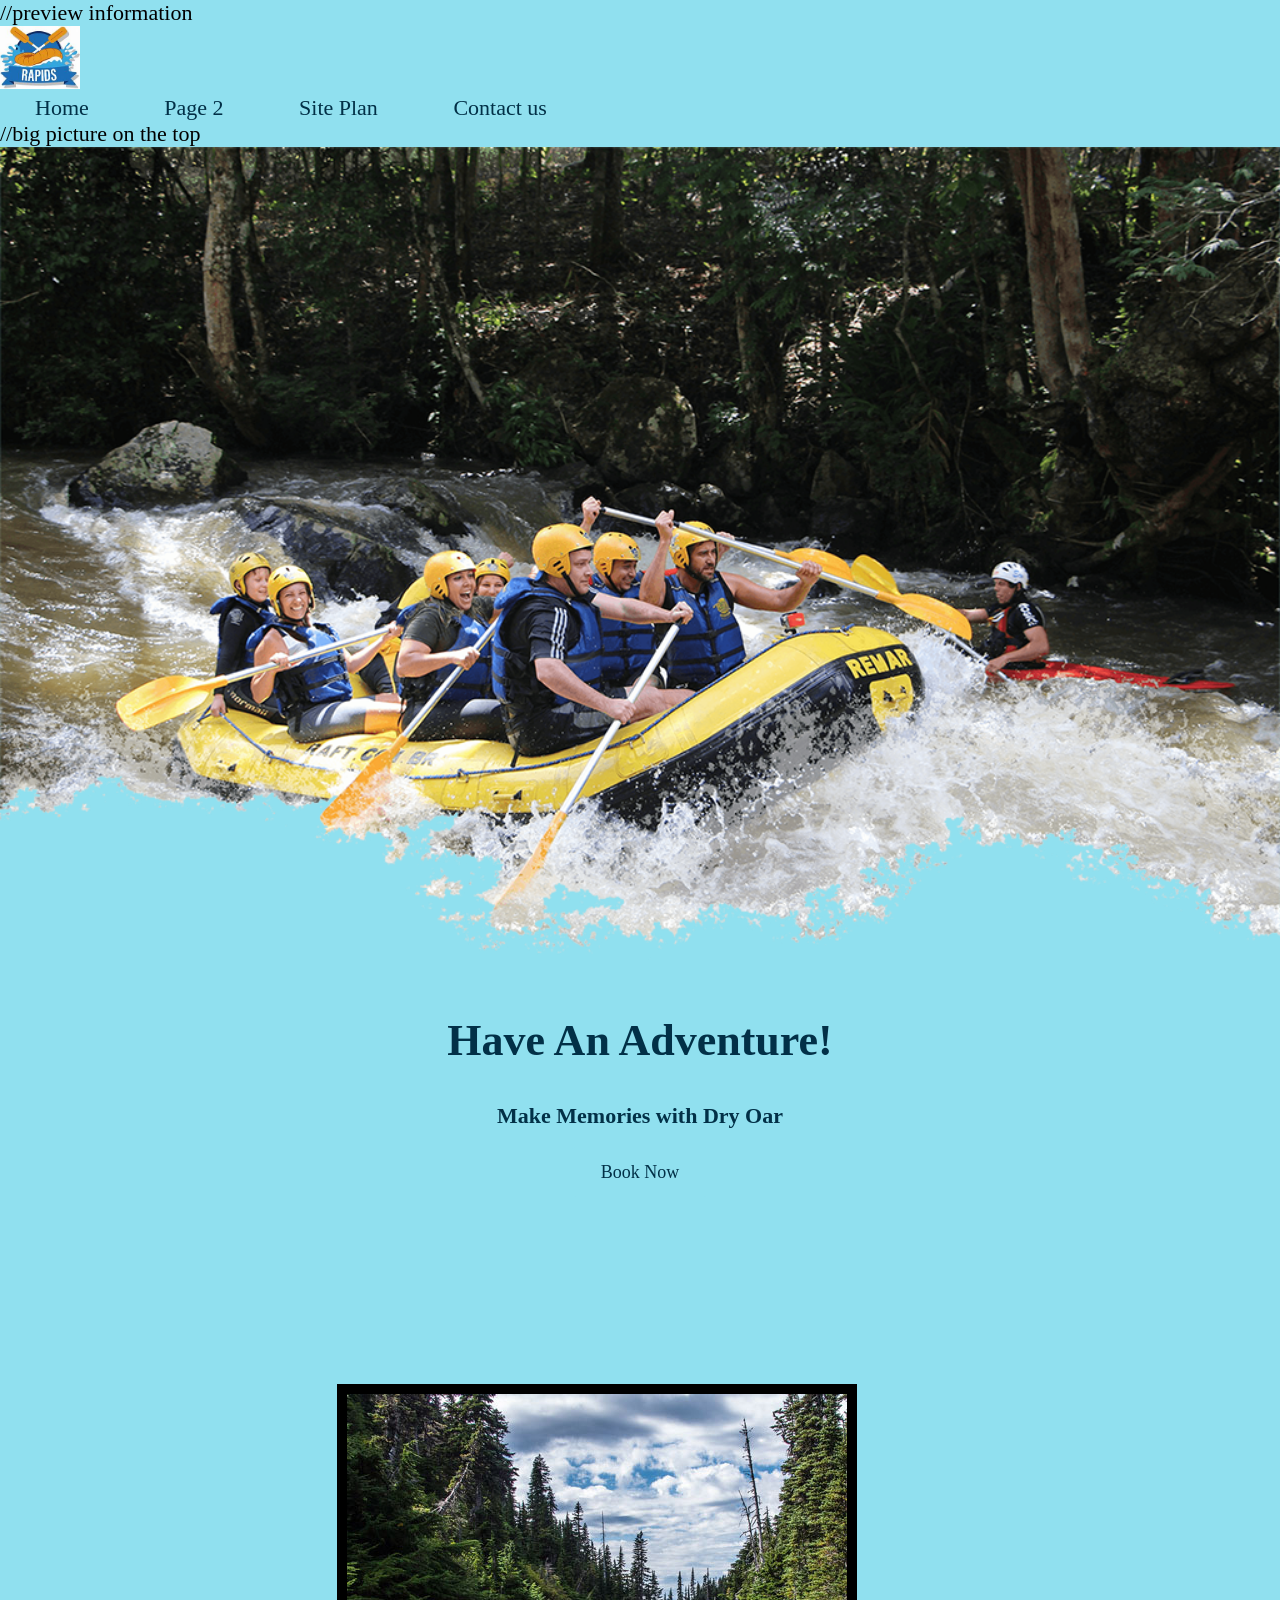
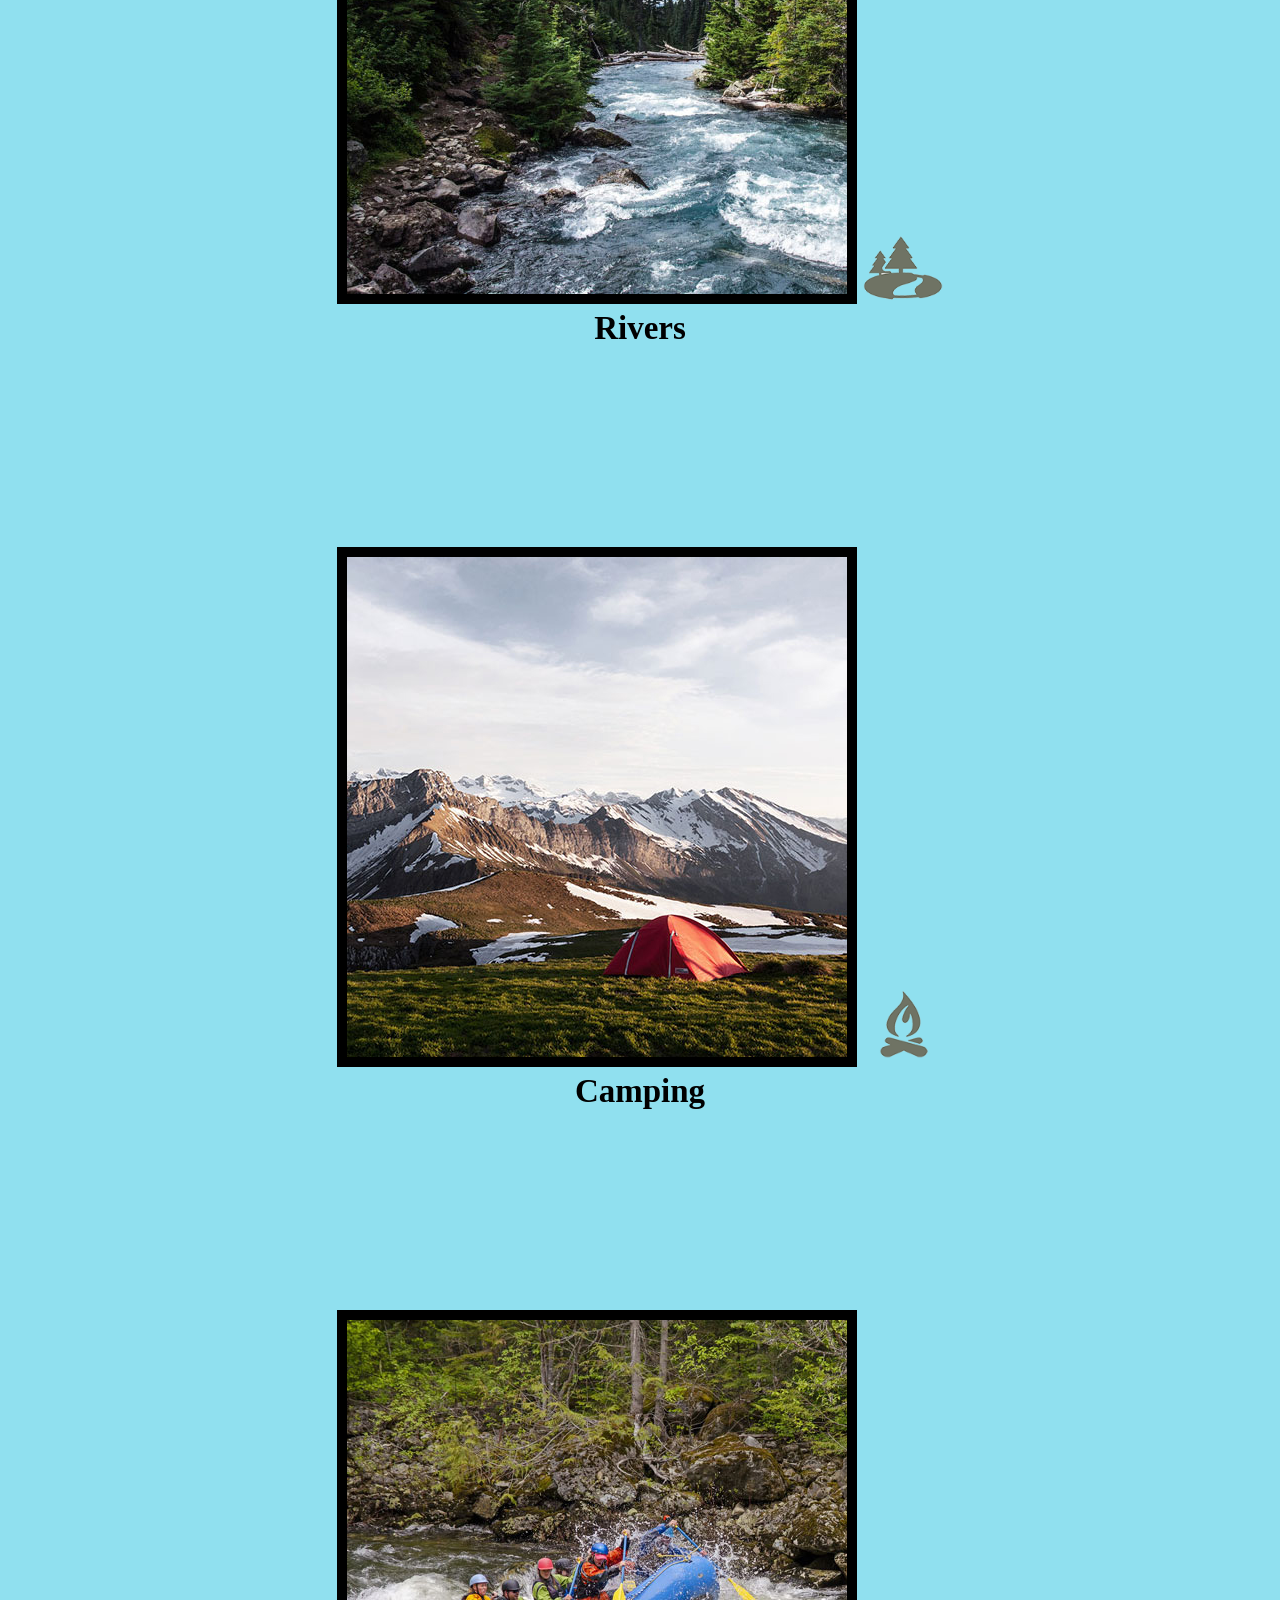
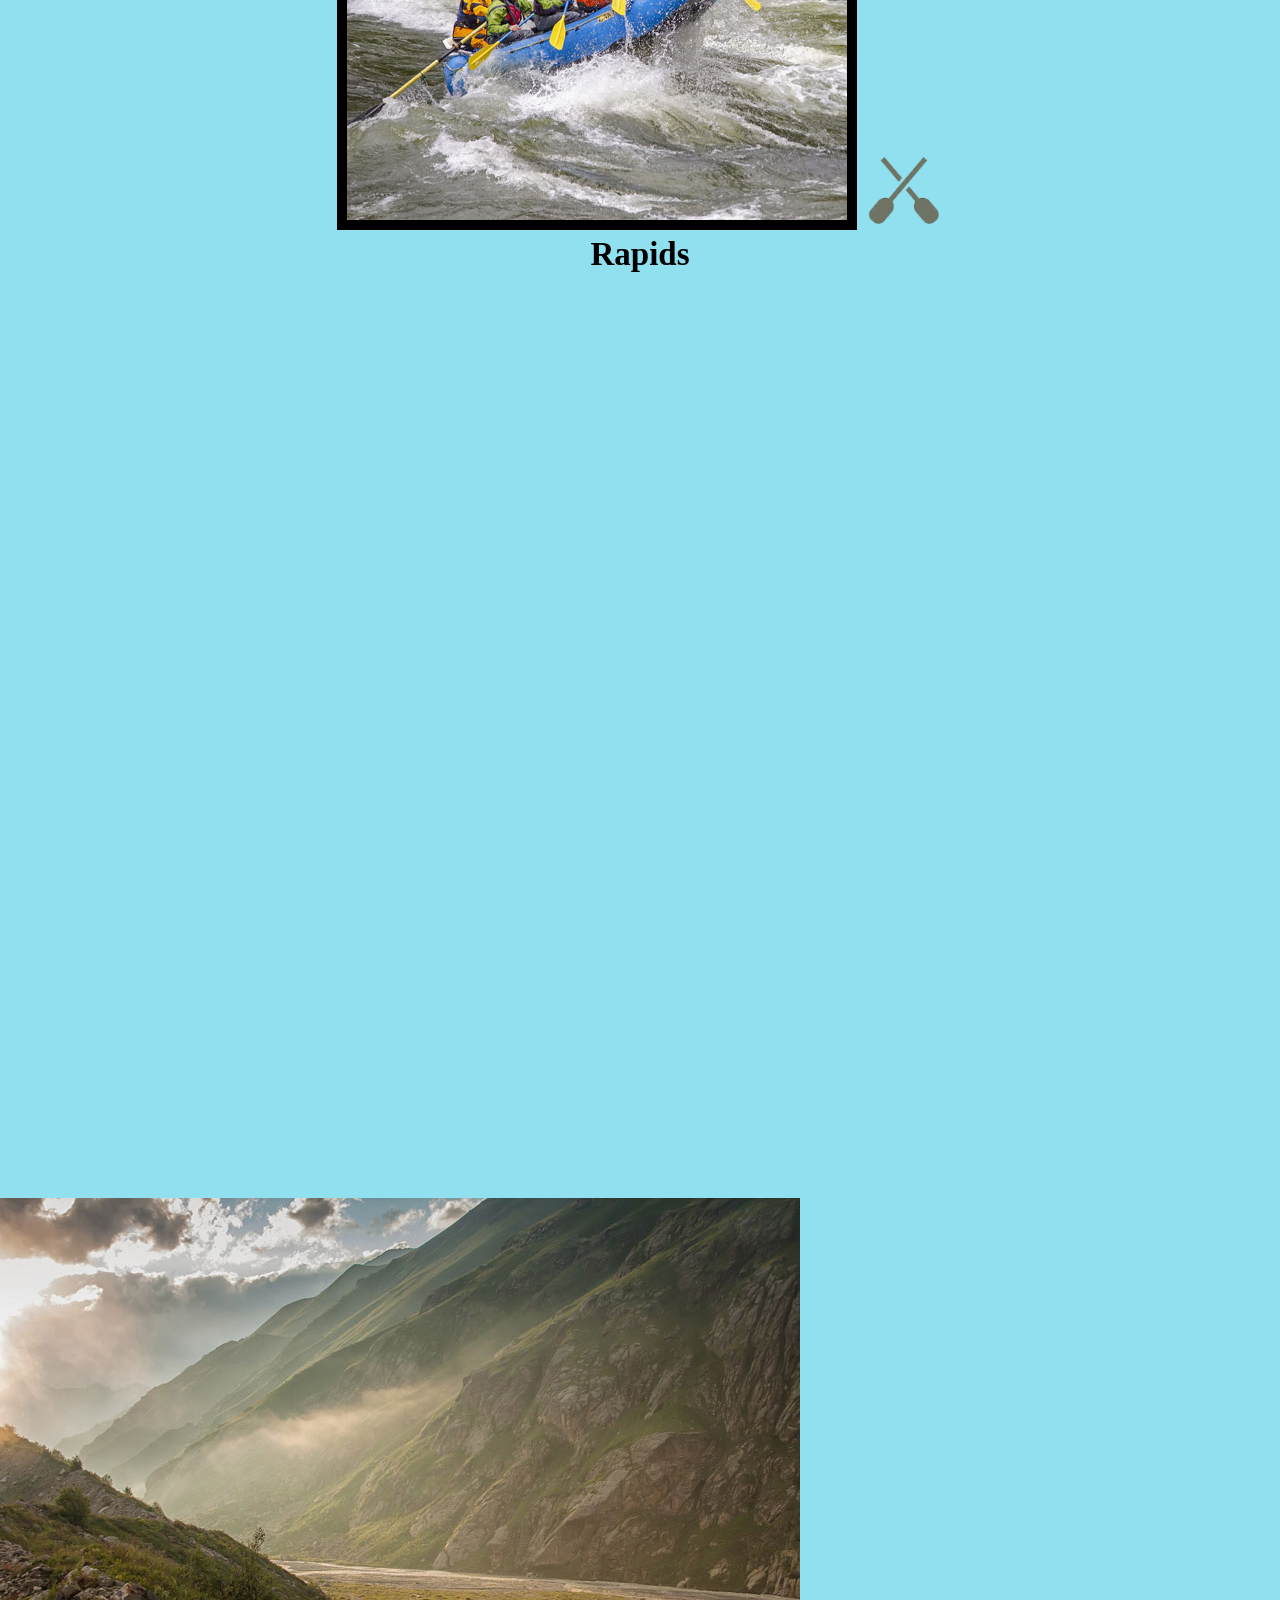
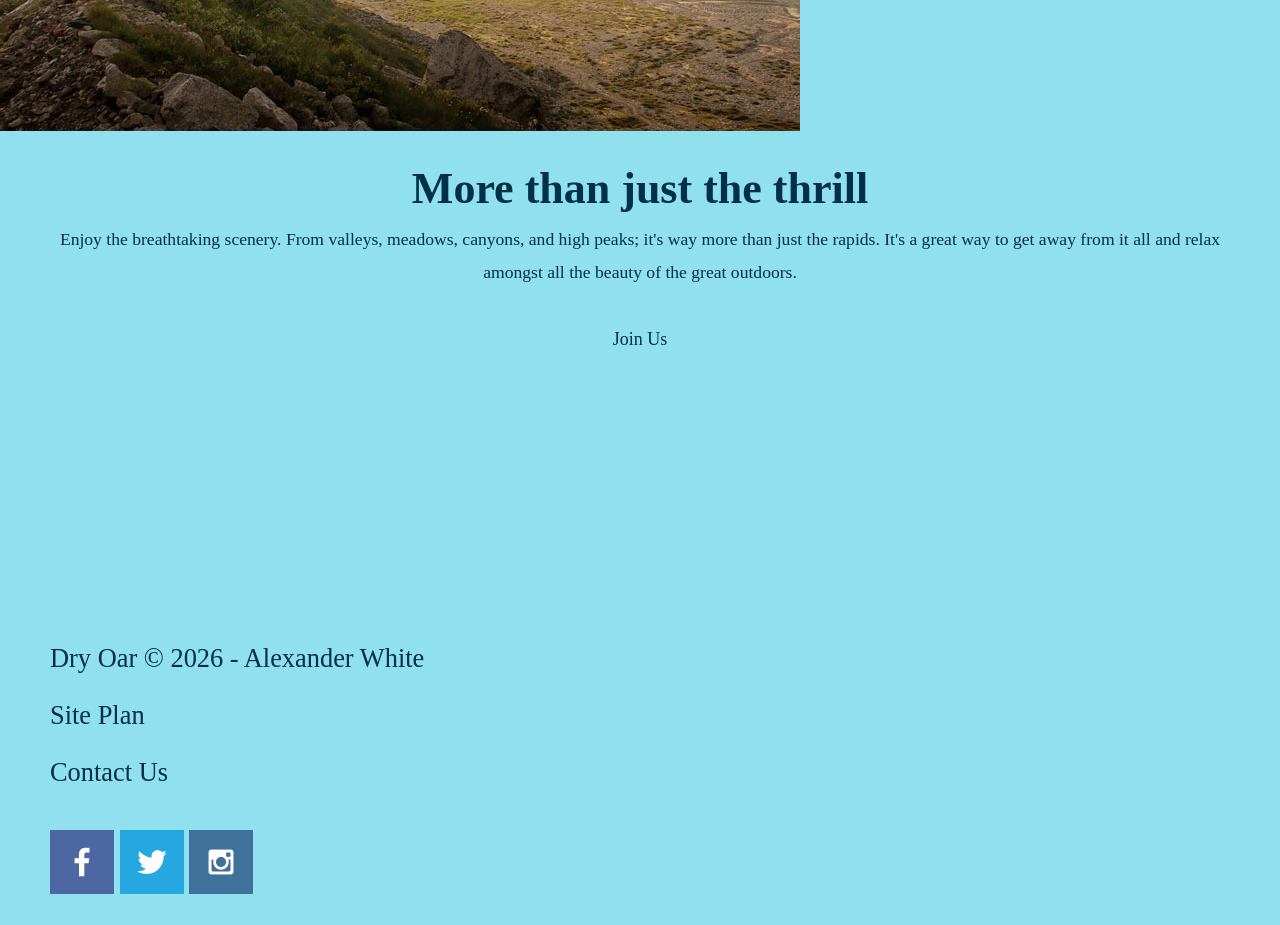
==== wwr/index.html @ 342e2a41 "first commit" ====
<!DOCTYPE html>
<html lang="en">
<head>
    <meta charset="UTF-8">
    <meta name="viewport" content="width=+, initial-scale=1.0">
    <title>Whitewater Rapids Events</title>
    <link rel="stylesheet" href="styles/style.css">
</head> //preview information
<body> 
<div id="content">
    <header>
            <a id="logo_link" href=index.html>
                <img class="logo" src="images/crossedoars.jpeg" alt="Crossed Oars Logo">
            </a>
            <nav>
                <a href="index.html">Home</a>
                <a href="#">Page 2</a>
                <a href="site-plan-rafting.html">Site Plan</a>
                <a href="contactus.html">Contact us</a>
            </nav>
    </header> 
    <div id="hero"> //big picture on the top
        <div id="hero_box">
            <img id="hero-img" src="images/hero.png" alt="People enjoy rafting">
        </div>
        <section id="hero-msg">
            <h1 class="home-title">Have An Adventure!</h1>
            <h4>Make Memories with Dry Oar</h4>
            <div class="button-box">
                <a class="book" href="contactus.html">Book Now</a>
            </div>
        </section>
    </div>
    <main class="home-grid">
        <section class="rivers-card">
            <img class="card-img" src="images/rivers.jpg" alt="river in forest">
            <img class="icon" src="images/river_icon.png" alt="river icon">
            <h2>Rivers</h2>
        </section>
        <section class="camping-card">
            <img class="card-img" src="images/camping.jpg" alt="tent in the mountains">
            <img class="icon" src="images/fire_icon.png" alt="fire icon">
            <h2>Camping</h2>
        </section>
        <section class="rapids-card">
            <img class="card-img" src="images/rapids.jpg" alt="rafting boat">
            <img class="icon" src="images/oars.png" alt="oars icon">
            <h2>Rapids</h2>
        </section>
        <div id="background"></div>
        <img class="mountains" src="images/mountains.jpg" alt="Misty mountains">
        <section class="msg">
            <h2>More than just the thrill</h2>
            <p>Enjoy the breathtaking scenery. From valleys, meadows, canyons, and high peaks; it's way more than just the rapids. It's a great way to get away from it all and relax amongst all the beauty of the great outdoors. </p>
            <a class="join" href="rivers.html">Join Us</a>
        </section>
    </main>
    <footer>
        <p>Dry Oar &copy; 2026 - Alexander White</p>
        <p><a href="site-plan-rafting.html">Site Plan</a></p>
        <p><a href="contactus.html">Contact Us</a></p>
        <div class="social">
            <a href="https://facebook.com" target="_blank">
                <img src="images/facebook.png" alt="fb icon">
            </a>
            <a href="https://twitter.com" target="_blank">
                <img src="images/twitter.png" alt="x icon">
            </a>
            <a href="https://instagram.com" target="_blank">
                <img src="images/instagram.png" alt="instagram icon">
            </a>
        </div>
    </footer>
</div>
</body>
</html>
---- wwr/styles/style.css ----
:root {
    --primary-color: #90e0ef   ;
    --secondary-color: #fb8500 ;
    --accent1-color: #023047;
    --accent2-color: #0077b6;
    --background: #90e0ef;
    --normal-font: verdana, "Rock Salt", "Bradley Hand";
    --fancy-font: georgia, garamond, "Times New Roman";
}

#content {
    max-width: 1600px;
    margin: 0 auto;
}

body {
    background-color: var(--background);
    font-family: var(--normal-font);
    font-size: 22px;
    margin: 0;
    padding: 0;
}
header {
    background-color: var(--background);
}
.home-title {
    color: var(--accent1-color);
    font-family: var(--fancy-font);
    font-size: 2em;
    margin-top: 10px;
}

nav a {
    text-align: center;
    text-decoration: none;
    color: var(--accent1-color);
    padding: 35px;
}
nav a:hover {
    background-color: var(--background);
    color: var(--secondary-color);
}

.logo {
    width: 80px;
}
#logo_link {
    padding-top: 5px;
}

#hero-msg h1, #hero-msg h4 {
    text-align: center;
}
#hero-img {
    width: 100%;
}

.icon {
    width: 80px;
    padding-top: 10px;
}
.rivers-card, .camping-card, .rapids-card {
    margin: 200px 0;
}

h4 {
    color: var(--accent1-color);
}
h2 {
    margin: 0;
}

.msg {
    background-color: var(--background);
    line-height: 1.5em;
    padding: 35px;
}
.msg h2 {
    color: var(--accent1-color);
    font-family: var(--fancy-font);
    font-size: 2em;
}
.msg p {
    color: var(--accent1-color);
    font-size: .8em;
    padding-bottom: 15px;
}

.button-box {
    text-align: center;
}

main section {
    text-align: center;
}
main section img {
    box-sizing: border-box;
}

#background {
    height: 725px;
    background-color: var(--background);
}

.book, .join {
    background-color: var(--background);
    color: var(--accent1-color);
    text-decoration: none;
    font-size: 18px;
    padding: 15px 30px;
    margin-top: 50px;
    border-radius: 5px;
}
.book:hover, .join:hover {
    background-color: var(--background);
    color: var(--secondary-color);
}
.card-img {
    border: 10px solid black;
}

footer{ 
    background-color: var(--background);
    color: var(--accent1-color);
    padding: 25px 50px;
    margin-top: 200px;
}
footer p {
    font-size: 1.2em;
}
footer a {
    color: var(--accent1-color);
    text-decoration: none;
}
footer a:hover {
    color: var(--secondary-color);
}
footer p a:hover {
    text-decoration: underline;
}
footer .social img {
    padding-top: 15px;
}
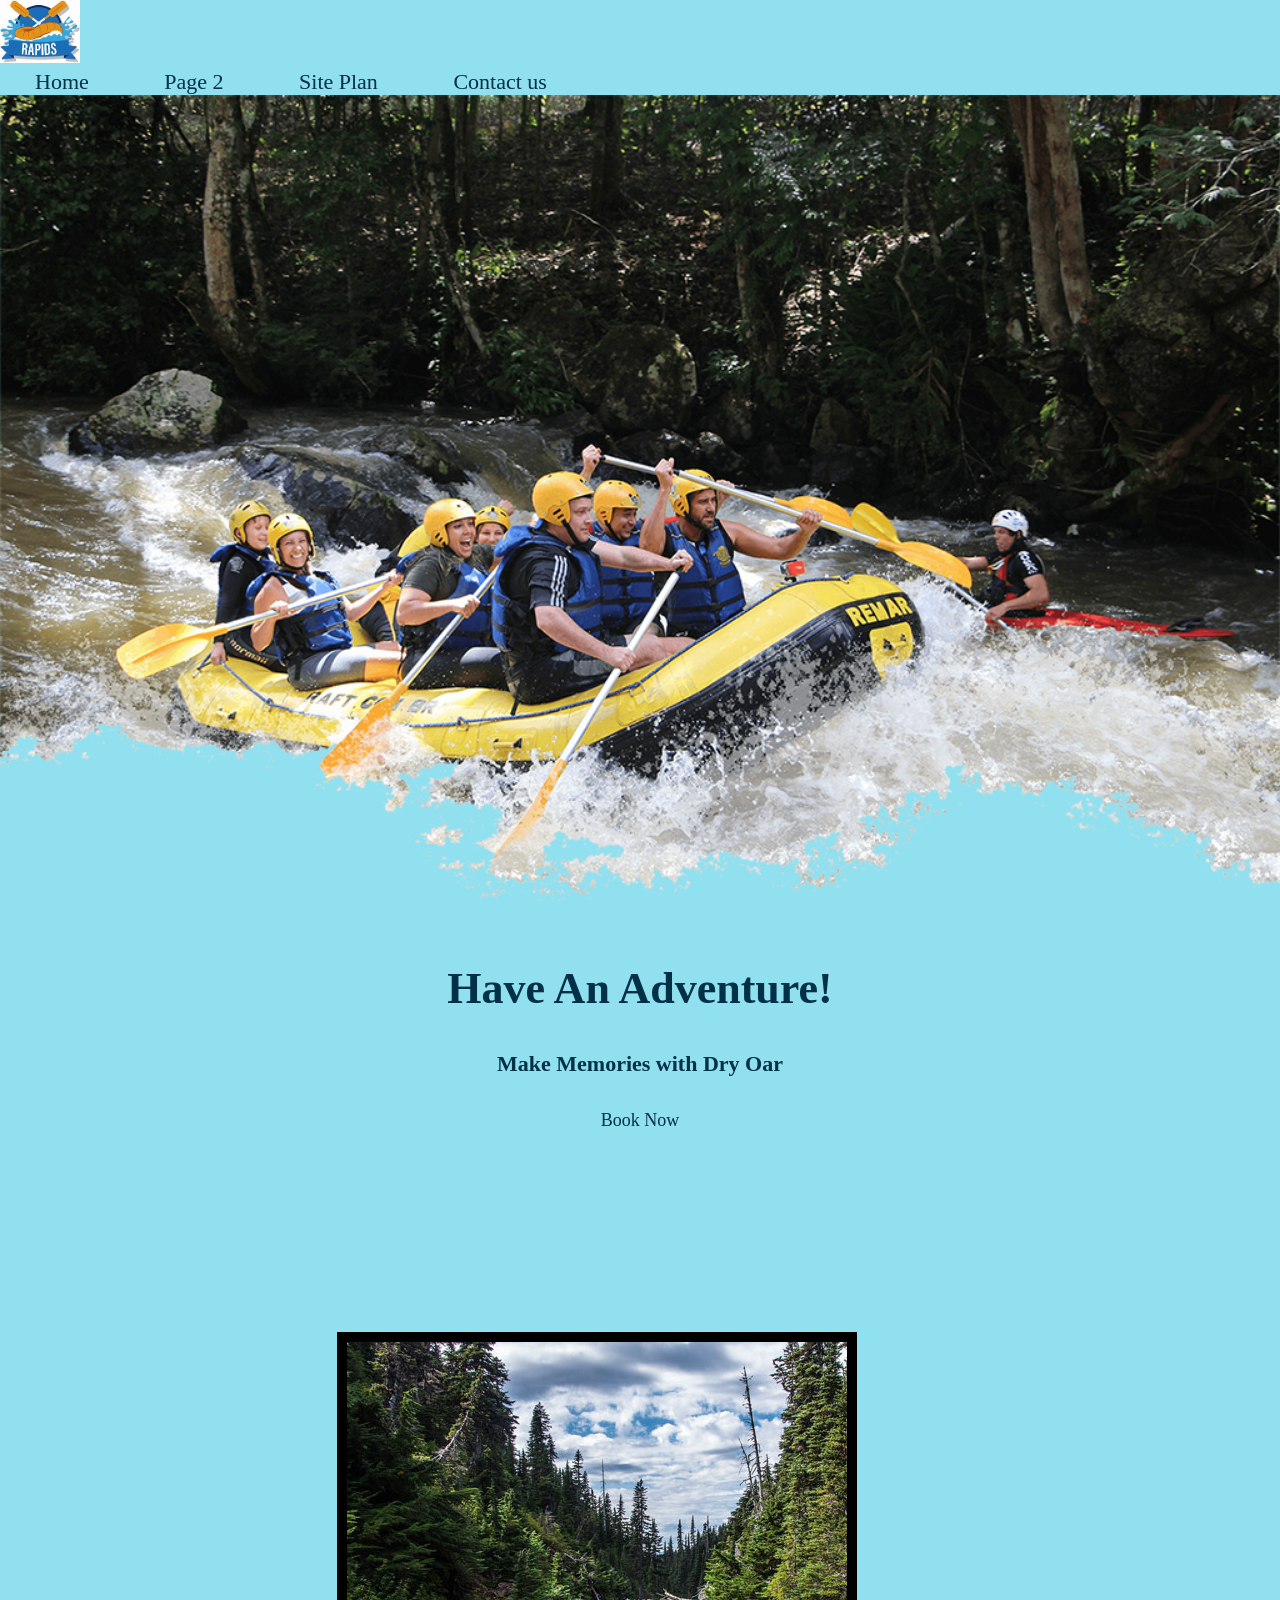
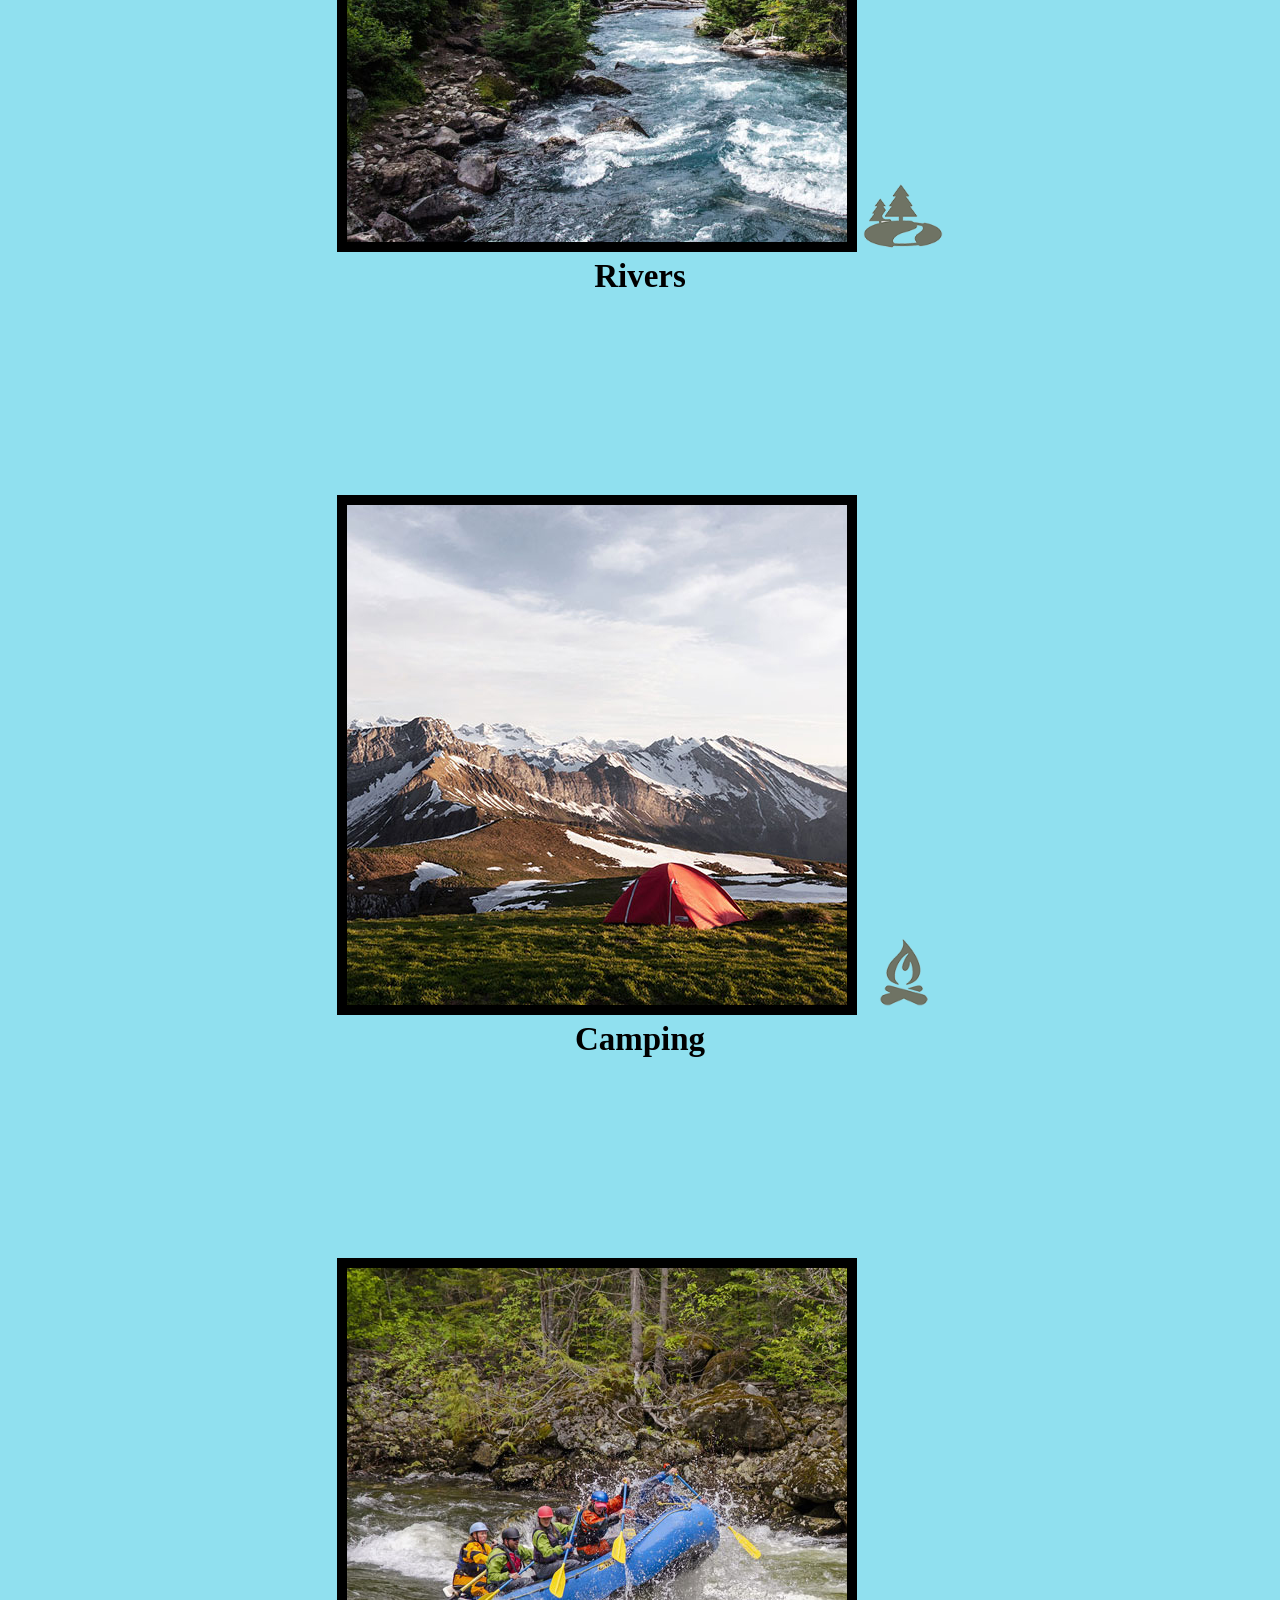
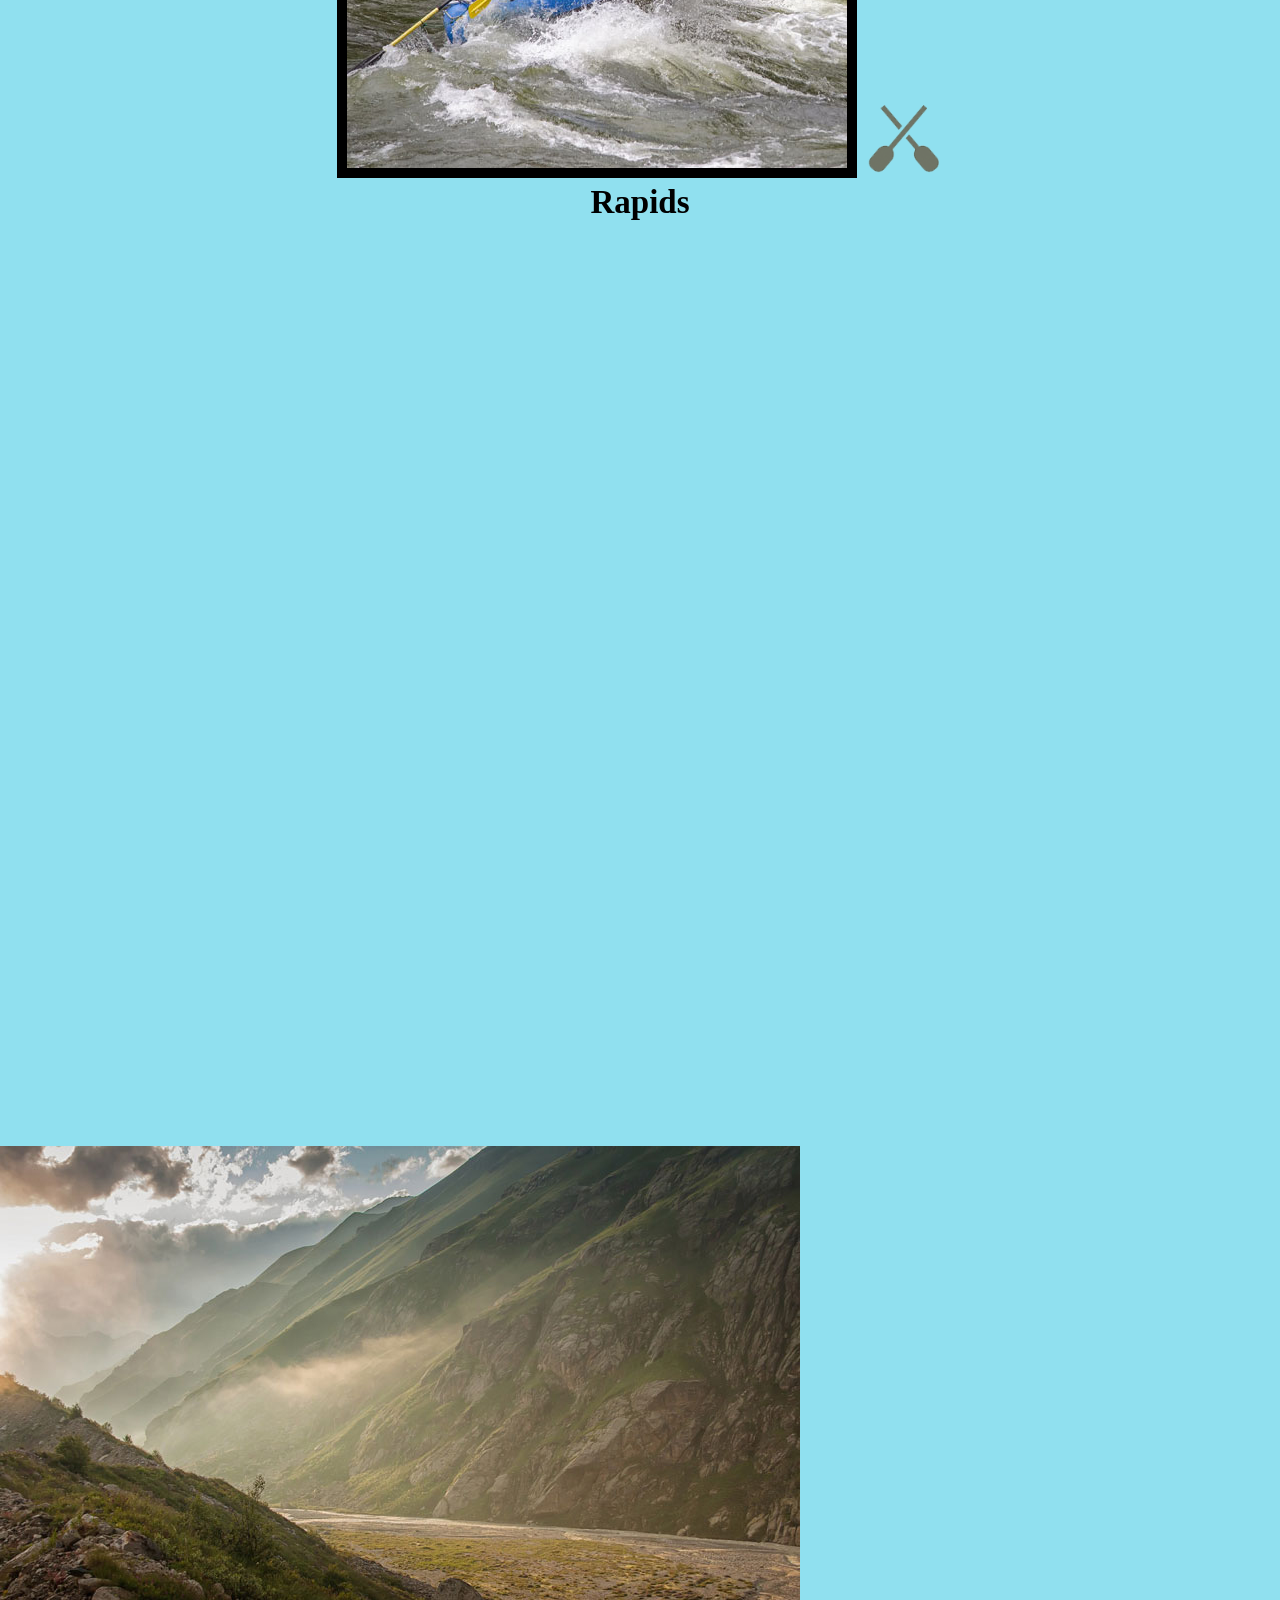
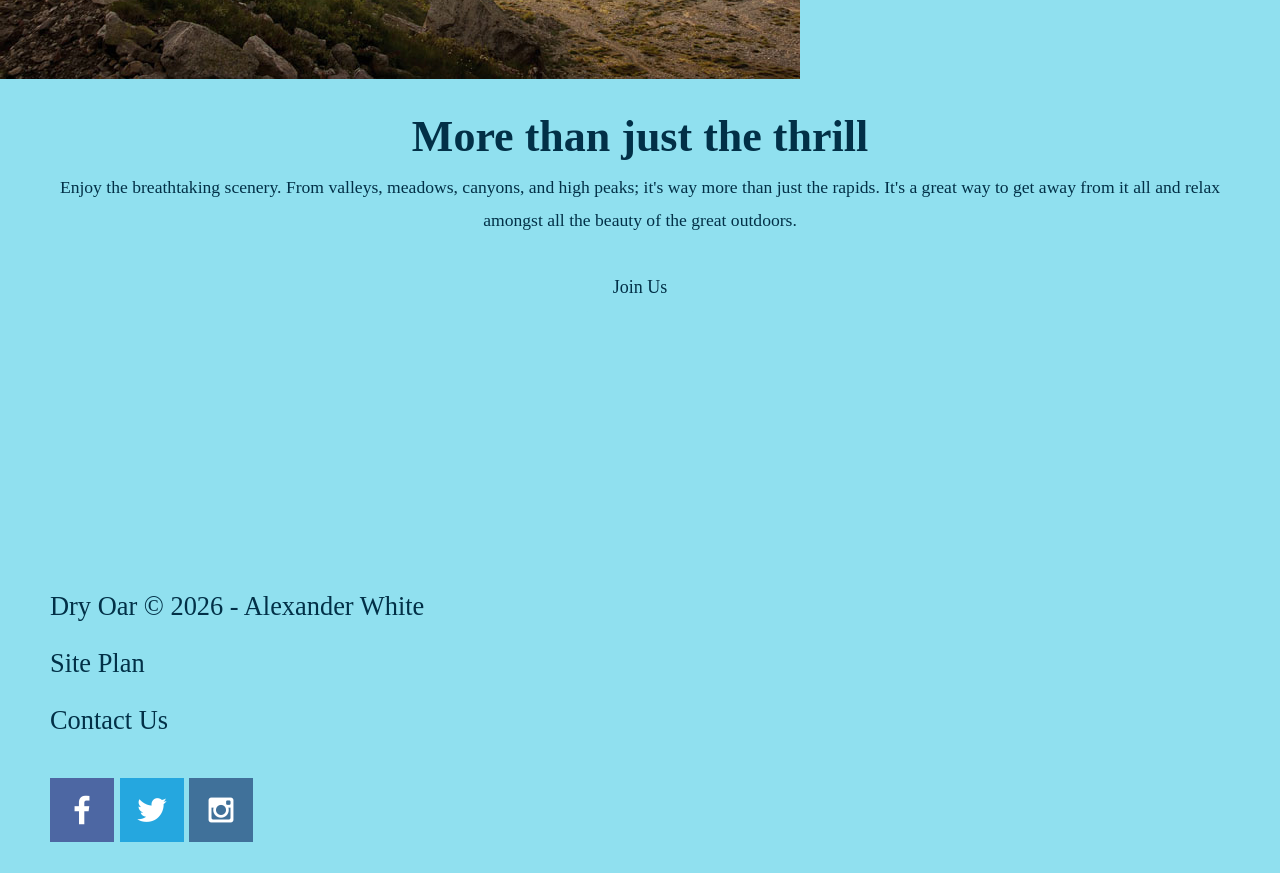
==== commit aa5c666a: "removed // comments" ====
--- a/wwr/index.html
+++ b/wwr/index.html
@@ -5,7 +5,7 @@
     <meta name="viewport" content="width=+, initial-scale=1.0">
     <title>Whitewater Rapids Events</title>
     <link rel="stylesheet" href="styles/style.css">
-</head> //preview information
+</head>
 <body> 
 <div id="content">
     <header>
@@ -19,7 +19,7 @@
                 <a href="contactus.html">Contact us</a>
             </nav>
     </header> 
-    <div id="hero"> //big picture on the top
+    <div id="hero">
         <div id="hero_box">
             <img id="hero-img" src="images/hero.png" alt="People enjoy rafting">
         </div>
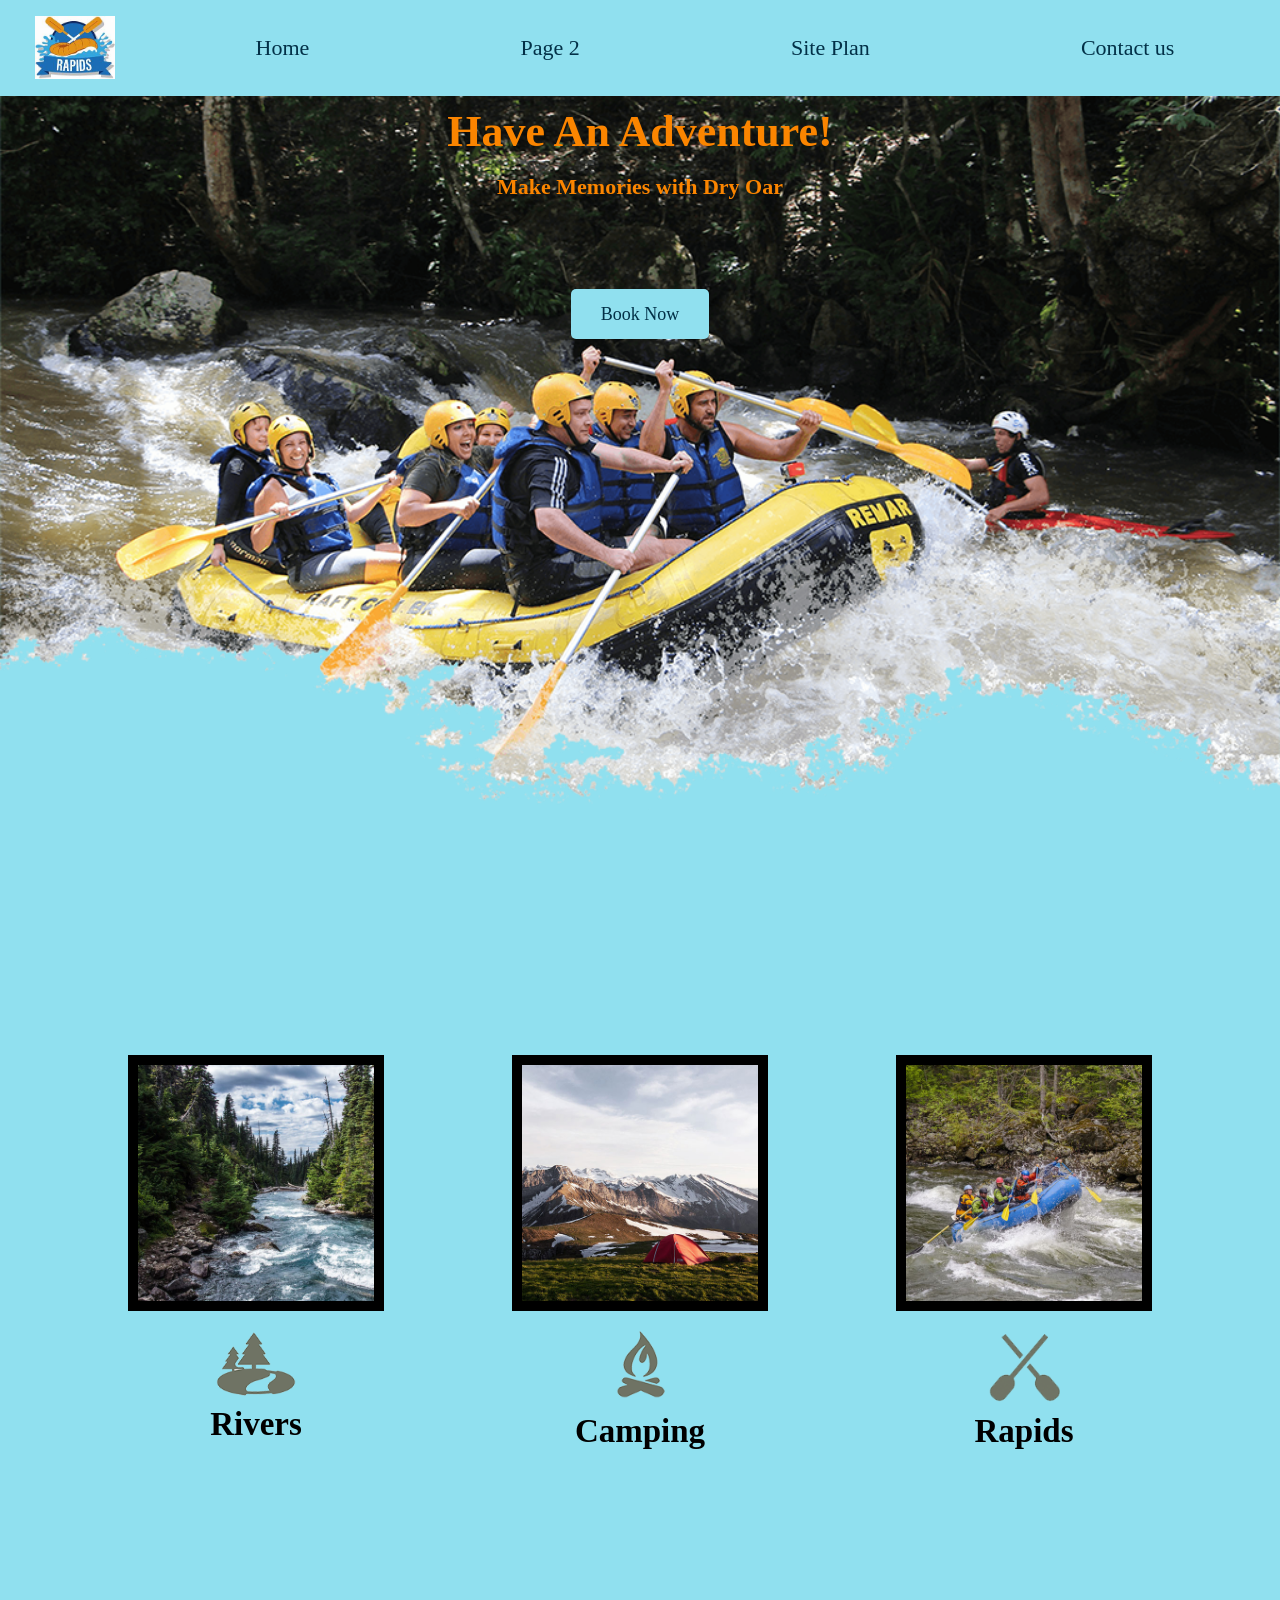
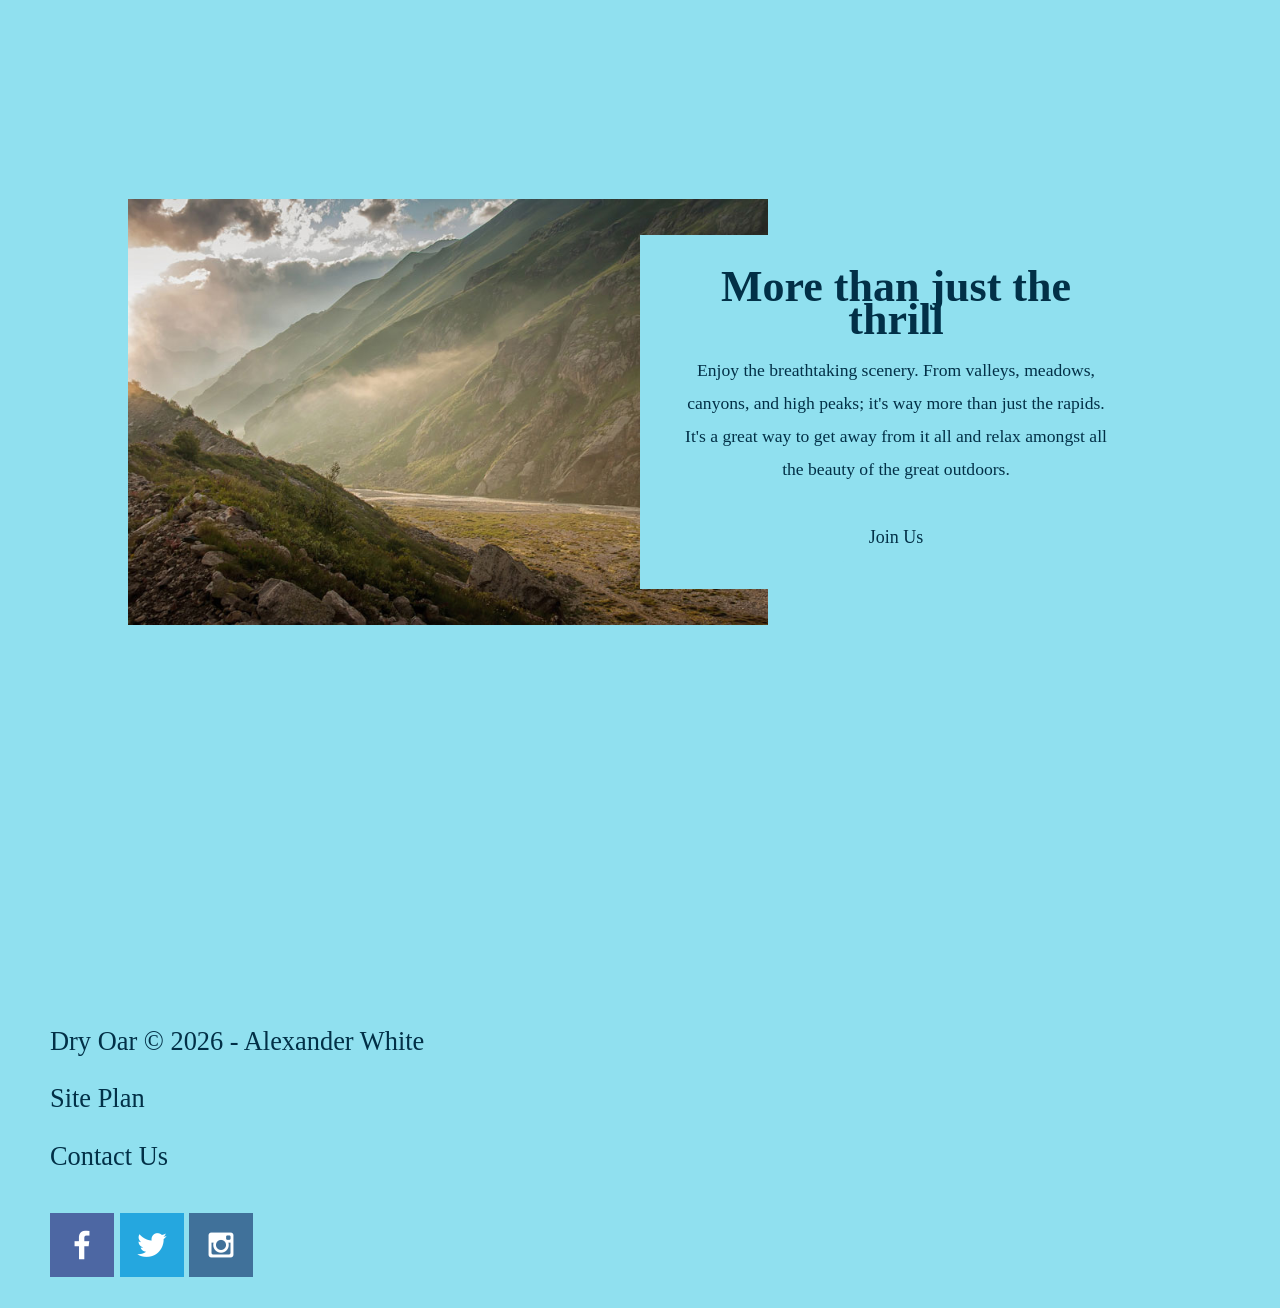
==== commit 2b4c801d: "placed elements across grids" ====
--- a/wwr/index.html
+++ b/wwr/index.html
@@ -20,7 +20,7 @@
             </nav>
     </header> 
     <div id="hero">
-        <div id="hero_box">
+        <div id="hero-box">
             <img id="hero-img" src="images/hero.png" alt="People enjoy rafting">
         </div>
         <section id="hero-msg">
--- a/wwr/styles/style.css
+++ b/wwr/styles/style.css
@@ -20,16 +20,17 @@
     margin: 0;
     padding: 0;
 }
+
 header {
     background-color: var(--background);
-}
-.home-title {
-    color: var(--accent1-color);
-    font-family: var(--fancy-font);
-    font-size: 2em;
-    margin-top: 10px;
+    display: grid;
+    grid-template-columns: 150px auto;
 }
 
+nav {
+    display: flex;
+    justify-content: space-around;
+}
 nav a {
     text-align: center;
     text-decoration: none;
@@ -41,39 +42,100 @@
     color: var(--secondary-color);
 }
 
+.home-title {
+    color: var(--accent1-color);
+    font-family: var(--fancy-font);
+    font-size: 2em;
+    margin-top: 10px;
+}
+
 .logo {
     width: 80px;
 }
 #logo_link {
     padding-top: 5px;
+    justify-self: center;
+    align-self: center;
 }
 
+#hero {
+    display: grid;
+    grid-template-columns: 1fr 3fr 1fr;
+    margin-top: -100px;
+}
+#hero-box{
+    grid-column: 1/4;
+    grid-row: 1/3;
+    z-index: -1;
+}
+#hero-msg{
+    grid-column: 2/3;
+    grid-row: 1/2;
+    margin-top: 100px;
+}
 #hero-msg h1, #hero-msg h4 {
     text-align: center;
+    color: var(--secondary-color)
+}
+#hero-msg h4 {
+    margin-top: -20px;
+    margin-bottom: 100px;
 }
 #hero-img {
     width: 100%;
 }
 
+main section {
+    text-align: center;
+}
+main section img {
+    box-sizing: border-box;
+}
+
+.home-grid {
+    display: grid;
+    grid-template-columns: repeat(10, 1fr);
+
+}
+
+.mountains {
+    grid-column: 2/7;
+    grid-row: 5/8;
+}
+.rivers-card {
+    grid-column: 2/4;
+    grid-row: 2/3;
+}
+.camping-card {
+    grid-column: 5/7;
+    grid-row: 2/3;
+}
+.rapids-card {
+    grid-column: 8/10;
+    grid-row: 2/3;
+}
+.rivers-card, .camping-card, .rapids-card {
+    margin: 200px 0;
+}
 .icon {
     width: 80px;
     padding-top: 10px;
 }
-.rivers-card, .camping-card, .rapids-card {
-    margin: 200px 0;
+#background {
+    height: 725px;
+    background-color: var(--background);
+    grid-column: 1/11;
+    grid-row: 4/9;
 }
-
-h4 {
-    color: var(--accent1-color);
-}
-h2 {
-    margin: 0;
-}
-
 .msg {
     background-color: var(--background);
     line-height: 1.5em;
     padding: 35px;
+    grid-column: 6/10;
+    grid-row: 6/7;
+}
+.card-img, .mountains {
+    width: 100%;
 }
 .msg h2 {
     color: var(--accent1-color);
@@ -85,21 +147,15 @@
     font-size: .8em;
     padding-bottom: 15px;
 }
+h4 {
+    color: var(--accent1-color);
+}
+h2 {
+    margin: 0;
+}
 
 .button-box {
     text-align: center;
-}
-
-main section {
-    text-align: center;
-}
-main section img {
-    box-sizing: border-box;
-}
-
-#background {
-    height: 725px;
-    background-color: var(--background);
 }
 
 .book, .join {
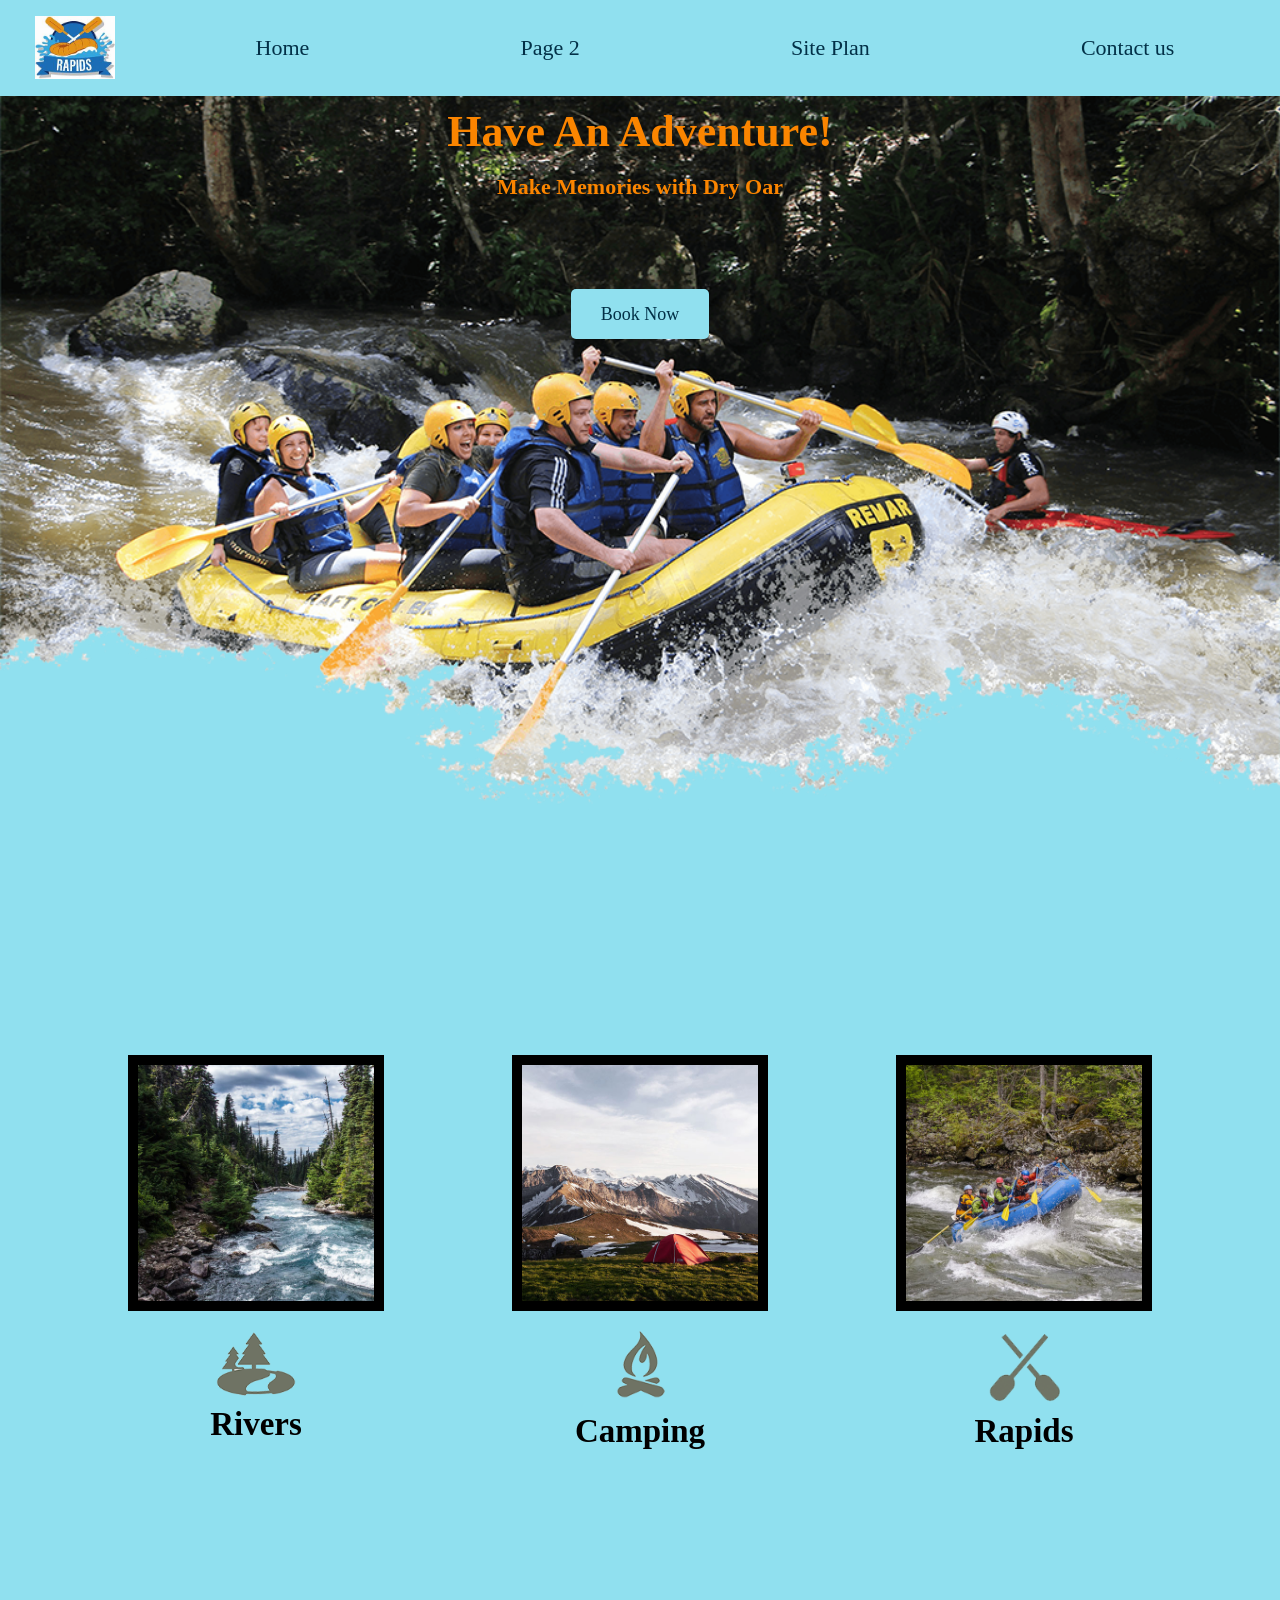
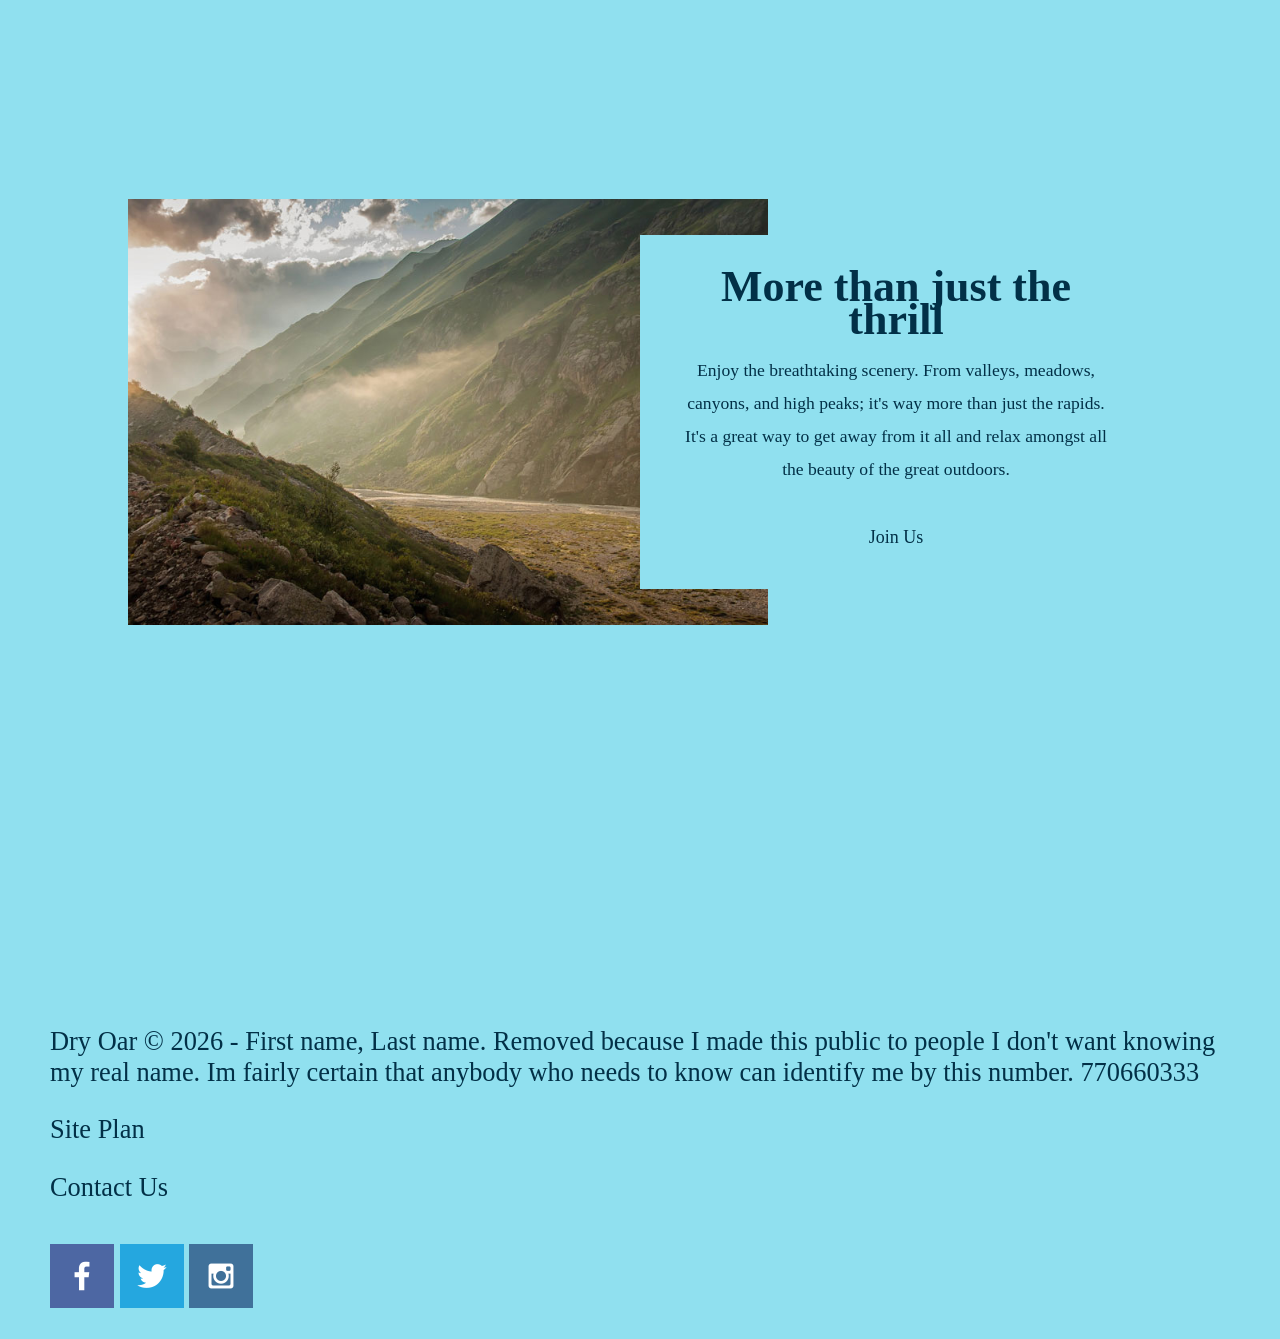
==== commit c1b223b8: "Edited out my name" ====
--- a/wwr/index.html
+++ b/wwr/index.html
@@ -56,7 +56,7 @@
         </section>
     </main>
     <footer>
-        <p>Dry Oar &copy; 2026 - Alexander White</p>
+        <p>Dry Oar &copy; 2026 - First name, Last name. Removed because I made this public to people I don't want knowing my real name. Im fairly certain that anybody who needs to know can identify me by this number. 770660333</p>
         <p><a href="site-plan-rafting.html">Site Plan</a></p>
         <p><a href="contactus.html">Contact Us</a></p>
         <div class="social">
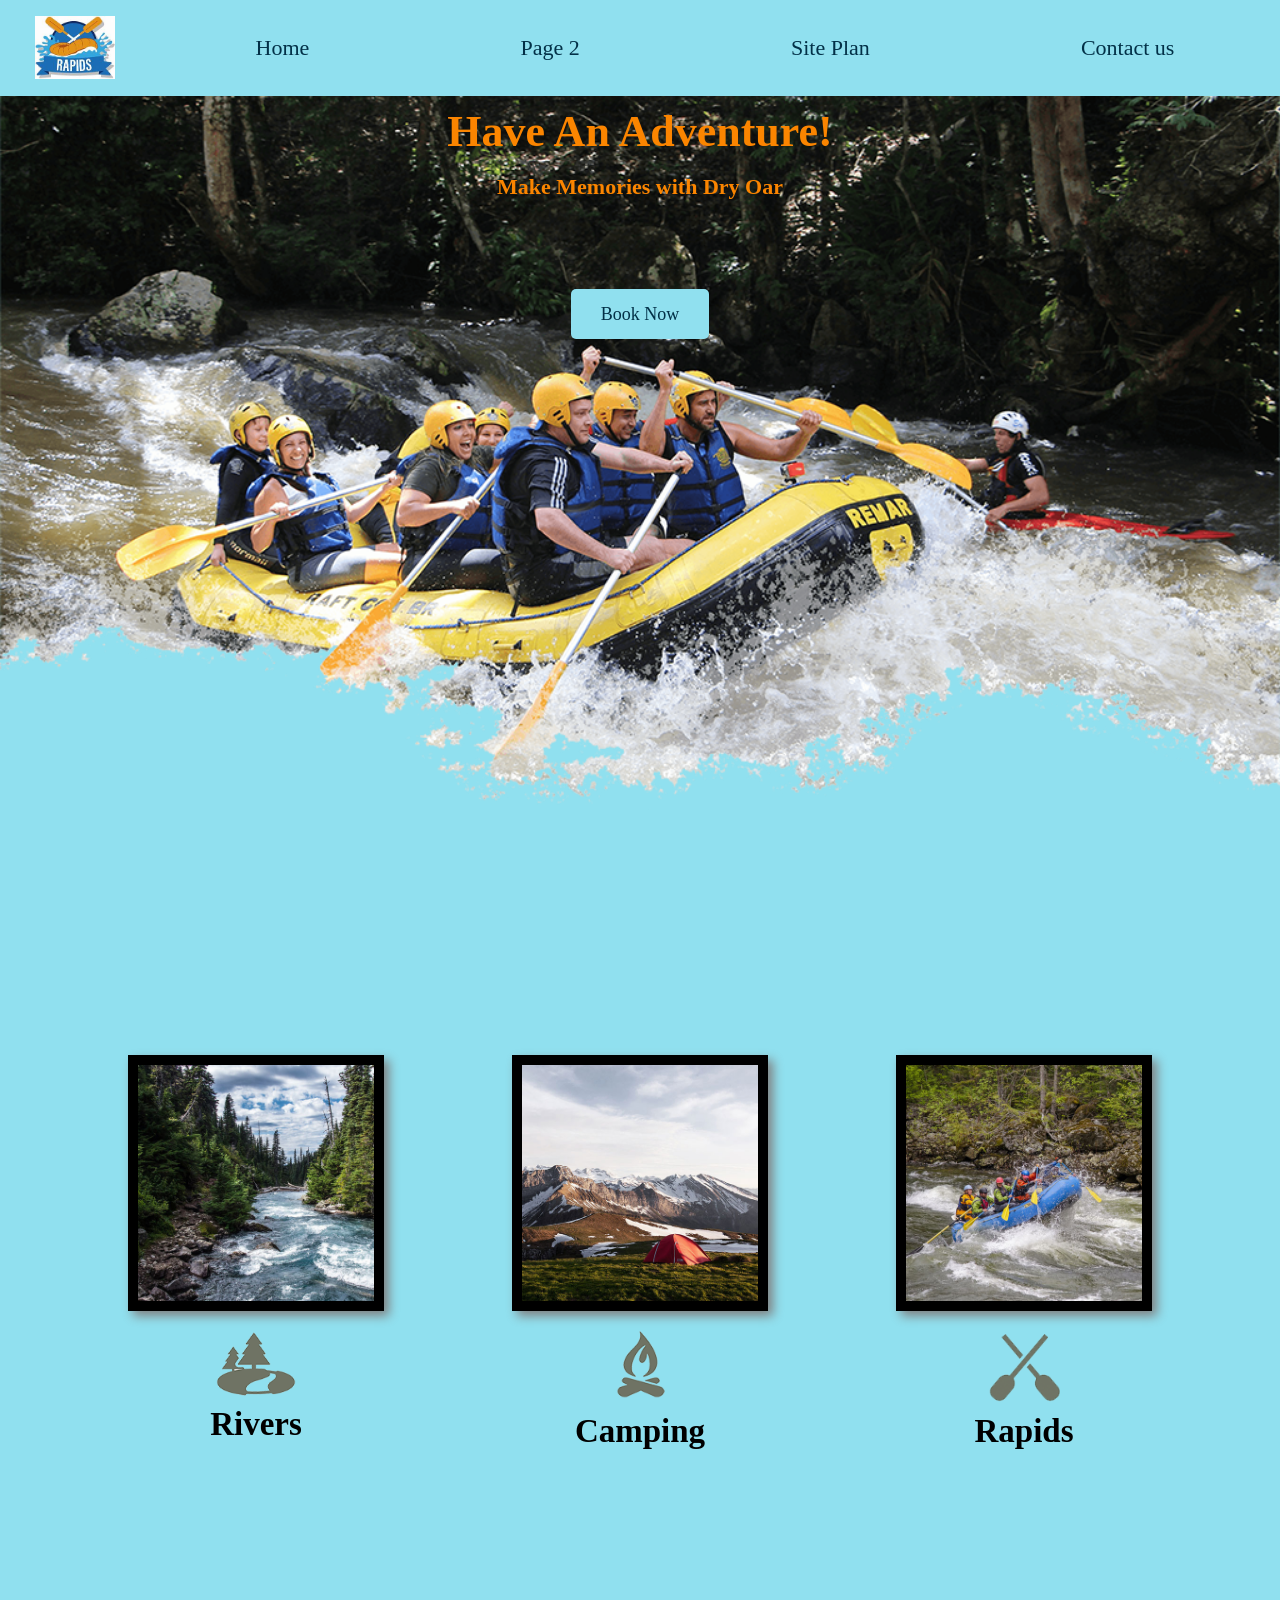
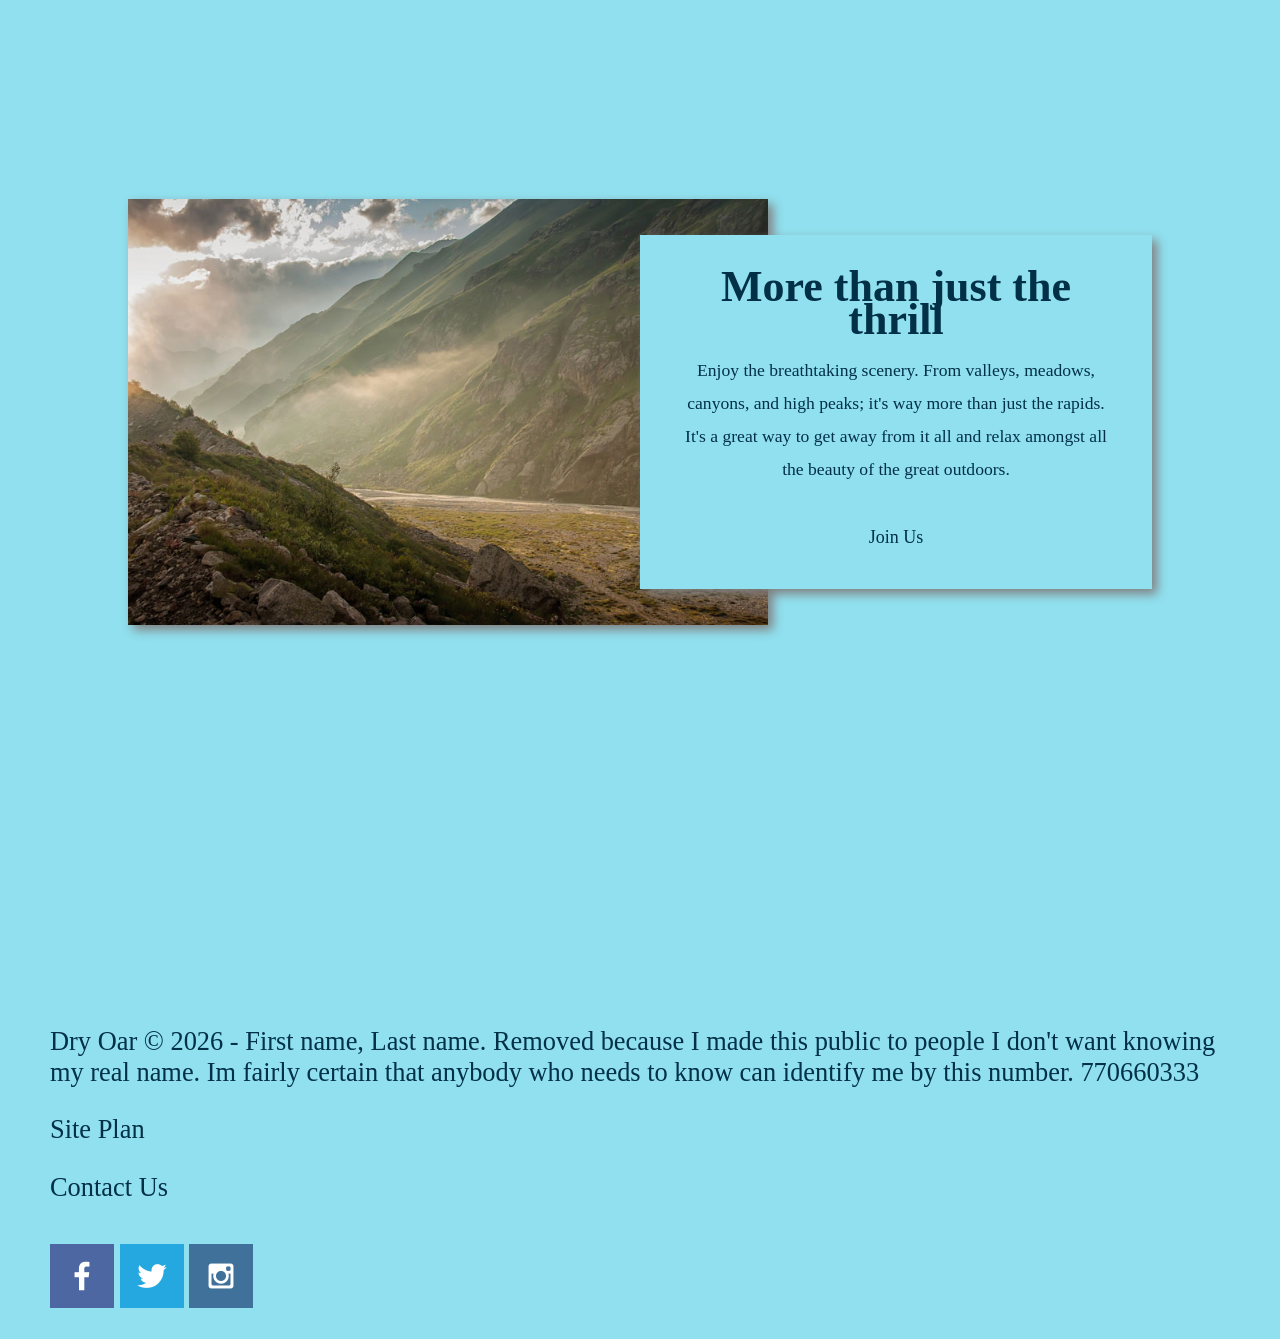
==== commit 0f1af8f2: "prophet_card ICE challenge" ====
--- a/wwr/index.html
+++ b/wwr/index.html
@@ -9,15 +9,15 @@
 <body> 
 <div id="content">
     <header>
-            <a id="logo_link" href=index.html>
-                <img class="logo" src="images/crossedoars.jpeg" alt="Crossed Oars Logo">
-            </a>
-            <nav>
-                <a href="index.html">Home</a>
-                <a href="#">Page 2</a>
-                <a href="site-plan-rafting.html">Site Plan</a>
-                <a href="contactus.html">Contact us</a>
-            </nav>
+        <a id="logo_link" href=index.html>
+            <img class="logo" src="images/crossedoars.jpeg" alt="Crossed Oars Logo">
+        </a>
+        <nav>
+            <a href="index.html">Home</a>
+            <a href="#">Page 2</a>
+            <a href="site-plan-rafting.html">Site Plan</a>
+            <a href="contactus.html">Contact us</a>
+        </nav>
     </header> 
     <div id="hero">
         <div id="hero-box">
--- a/wwr/styles/style.css
+++ b/wwr/styles/style.css
@@ -101,6 +101,7 @@
 .mountains {
     grid-column: 2/7;
     grid-row: 5/8;
+    box-shadow: 5px 5px 10px gray;
 }
 .rivers-card {
     grid-column: 2/4;
@@ -133,6 +134,7 @@
     padding: 35px;
     grid-column: 6/10;
     grid-row: 6/7;
+    box-shadow: 5px 5px 10px gray;
 }
 .card-img, .mountains {
     width: 100%;
@@ -173,6 +175,12 @@
 }
 .card-img {
     border: 10px solid black;
+    transition: transform .5s;
+    box-shadow: 5px 5px 10px gray;
+}
+.card-img:hover {
+    opacity: 0.6;
+    transform: scale(1.1);
 }
 
 footer{ 
@@ -180,6 +188,8 @@
     color: var(--accent1-color);
     padding: 25px 50px;
     margin-top: 200px;
+    justify-content: space-around;
+    align-items: center;
 }
 footer p {
     font-size: 1.2em;
@@ -196,4 +206,48 @@
 }
 footer .social img {
     padding-top: 15px;
+}
+
+@media screen and (max-width: 900px) {
+    #hero, .home-grid {
+        display: block;
+        height: auto;
+    }
+    nav, footer {
+        flex-direction: column;
+    }
+    nav a {
+        display: block;
+        padding: 15px;
+    }
+    #hero {
+        margin-top: 0;
+    }
+    #hero-msg {
+        margin-top: 0;
+    }
+    #hero-msg h4 {
+        display: none;
+    }
+    #hero-msg h1 {
+        color: #6f7364;
+    }
+    .home-title {
+        font-size: 25px;
+    }
+    .rivers-card, .camping-card, .rapids-card { 
+        margin: 50px auto;
+        width: 60%;
+    }
+    #background {
+        display: none;
+    }
+    .mountains, .msg {
+        width: 80%;
+        display: block;
+        margin: 0 auto;
+    }
+    footer {
+        margin-top: 25px;
+    }
 }
